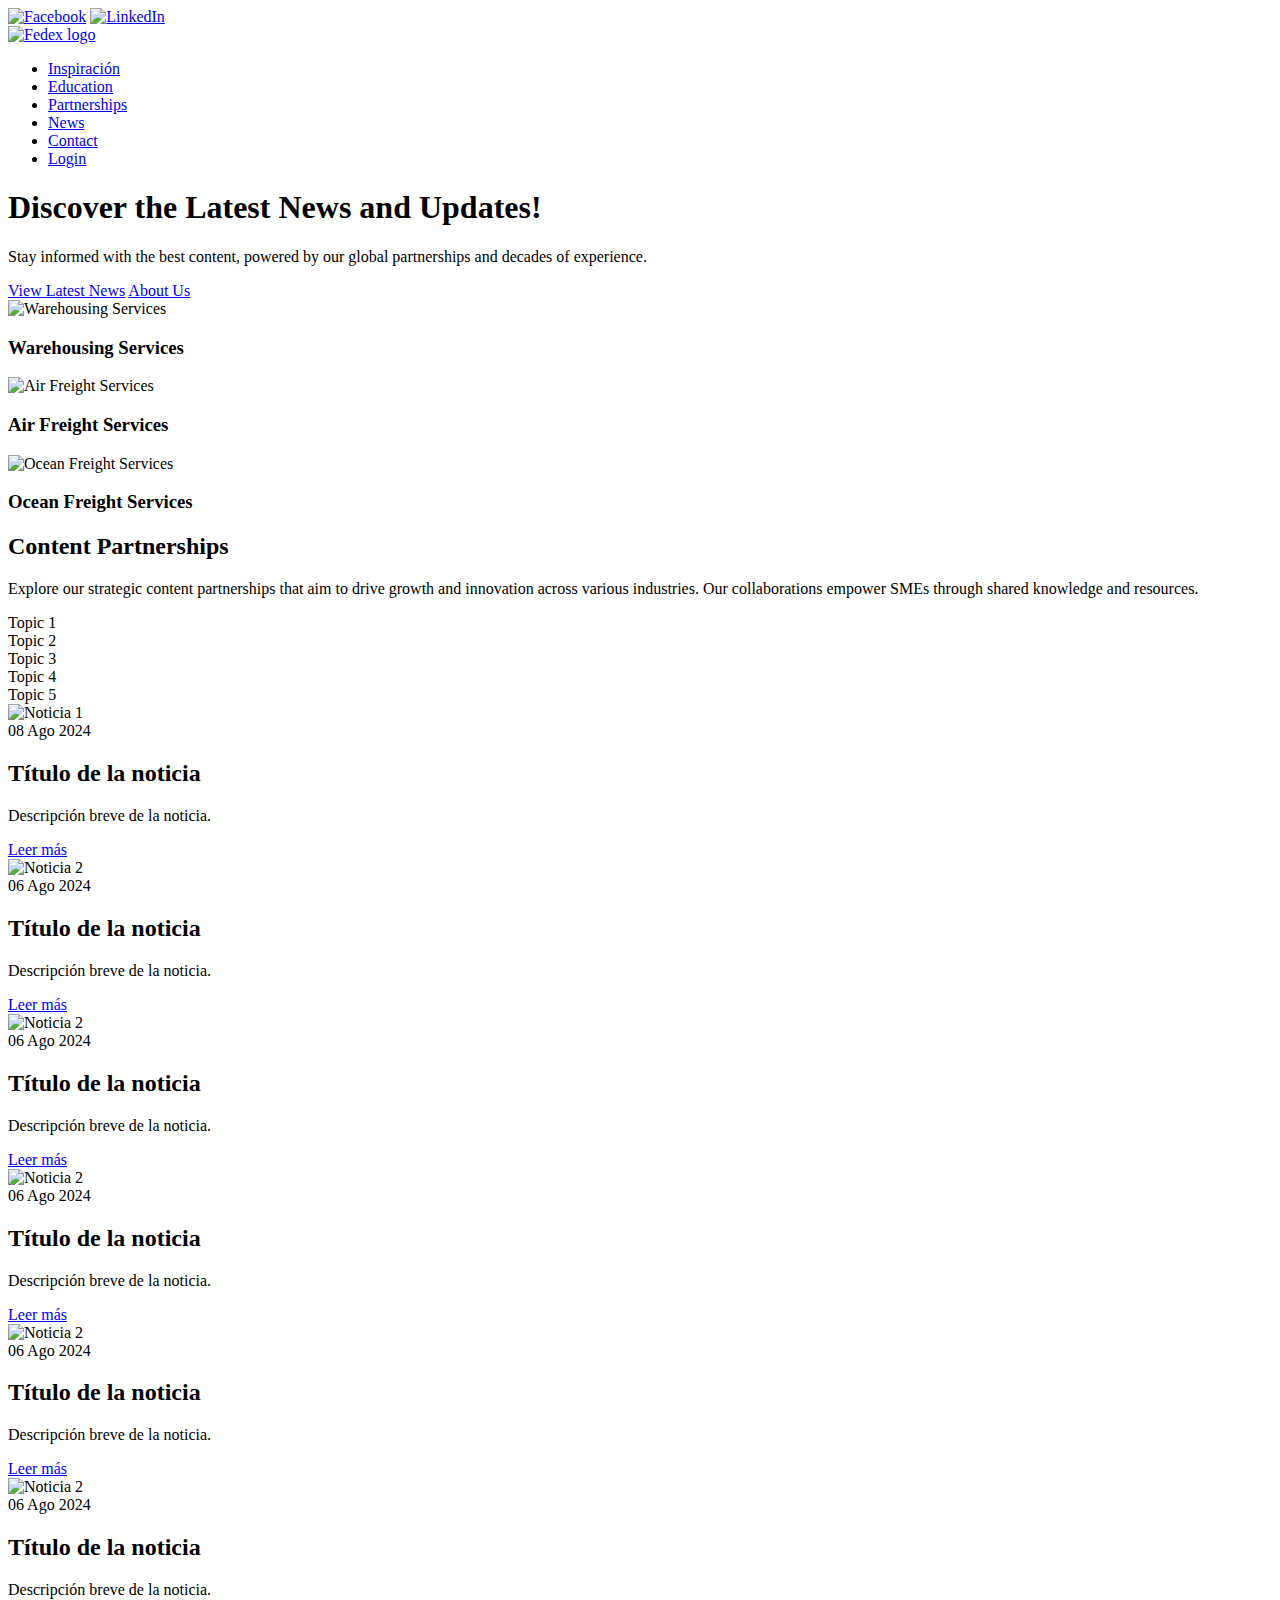
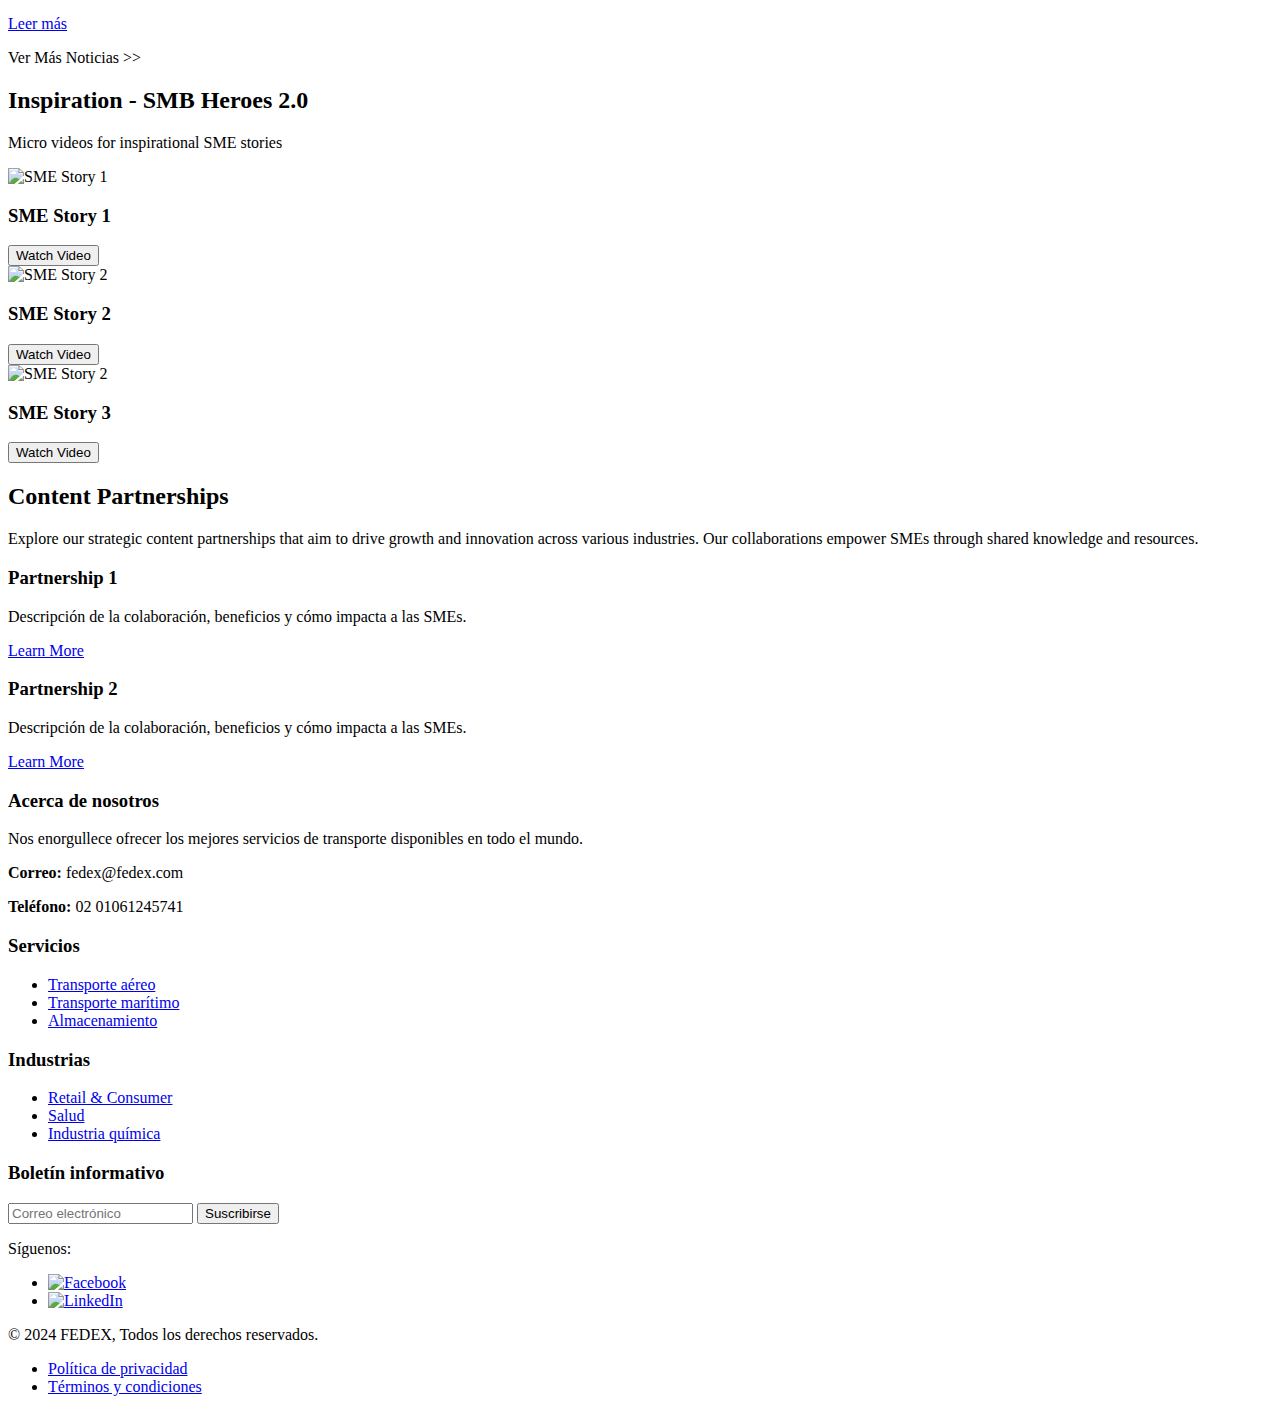
==== index.html @ d6df6c43 "feat: edit root page" ====
<!DOCTYPE html>
<html lang="es">

<body>
    <!DOCTYPE html>
    <html lang="es">

    <head>
        <meta charset="UTF-8">
        <meta name="viewport" content="width=device-width, initial-scale=1.0">
        <title>NegociosEnAccion.lat</title>
        <link rel="stylesheet" href="styles.css">
    </head>

    <body>
        <div class="top-header">
            <div class="social-icons">
                <a href="#"><img
                        src="https://cdn2.iconfinder.com/data/icons/social-media-applications/64/social_media_applications_1-facebook-512.png"
                        alt="Facebook"></a>
                <a href="#"><img src="https://cdn1.iconfinder.com/data/icons/logotypes/32/square-linkedin-512.png"
                        alt="LinkedIn"></a>
            </div>
        </div>
        <header>
            <div class="logo">
                <a href="/">
                    <img src="https://fedex.sunuevaweb.es/wp-content/themes/bootscore-child-main/img/logo/logo-footer.svg"
                        alt="Fedex logo" />
                </a>
            </div>
            <nav>
                <ul>
                    <li><a href="#inspiration">Inspiración</a></li>
                    <li><a href="./education.html">Education</a></li>
                    <li><a href="#partnerships">Partnerships</a></li>
                    <li><a href="#news">News</a></li>
                    <li><a href="#footer">Contact</a></li>
                    <li><a href="./login.html">Login</a></li>
                </ul>
            </nav>
        </header>
        <section class="hero">
            <div class="hero-overlay">
                <h1>Discover the Latest News and Updates!</h1>
                <p>Stay informed with the best content, powered by our global partnerships and decades of experience.
                </p>
                <div class="hero-buttons">
                    <a href="#news" class="cta-button">View Latest News</a>
                    <a href="#" class="cta-outline-button">About Us</a>
                </div>
            </div>
        </section>
        <section class="services">
            <div class="service-box">
                <img src="https://cdn2.iconfinder.com/data/icons/leto-blue-big-data/64/big_data-13-512.png"
                    alt="Warehousing Services">
                <h3>Warehousing Services</h3>
            </div>
            <div class="service-box">
                <img src="https://cdn2.iconfinder.com/data/icons/leto-blue-big-data/64/big_data-13-512.png"
                    alt="Air Freight Services">
                <h3>Air Freight Services</h3>
            </div>
            <div class="service-box">
                <img src="https://cdn2.iconfinder.com/data/icons/leto-blue-big-data/64/big_data-13-512.png"
                    alt="Ocean Freight Services">
                <h3>Ocean Freight Services</h3>
            </div>
            </div>
        </section>
        <section class="categories">
            <div class="container">
                <h2>Content Partnerships</h2>
                <p>Explore our strategic content partnerships that aim to drive growth and innovation across various
                    industries. Our collaborations empower SMEs through shared knowledge and resources.</p>
                <div class="topic-container">
                    <div class="selected">
                        Topic 1
                    </div>
                    <div>
                        Topic 2
                    </div>
                    <div>
                        Topic 3
                    </div>
                    <div>
                        Topic 4
                    </div>
                    <div>
                        Topic 5
                    </div>
                </div>
            </div>
        </section>
        <section class="news" id="news">
            <div class="news-item">
                <img src="https://via.placeholder.com/200x200" alt="Noticia 1">
                <div class="news-content">
                    <span class="date">08 Ago 2024</span>
                    <h2>Título de la noticia</h2>
                    <p>Descripción breve de la noticia.</p>
                    <a href="#" class="read-more">Leer más</a>
                </div>
            </div>
            <div class="news-item">
                <img src="https://via.placeholder.com/200x200" alt="Noticia 2">
                <div class="news-content">
                    <span class="date">06 Ago 2024</span>
                    <h2>Título de la noticia</h2>
                    <p>Descripción breve de la noticia.</p>
                    <a href="#" class="read-more">Leer más</a>
                </div>
            </div>
            <div class="news-item">
                <img src="https://via.placeholder.com/200x200" alt="Noticia 2">
                <div class="news-content">
                    <span class="date">06 Ago 2024</span>
                    <h2>Título de la noticia</h2>
                    <p>Descripción breve de la noticia.</p>
                    <a href="#" class="read-more">Leer más</a>
                </div>
            </div>
            <div class="news-item">
                <img src="https://via.placeholder.com/200x200" alt="Noticia 2">
                <div class="news-content">
                    <span class="date">06 Ago 2024</span>
                    <h2>Título de la noticia</h2>
                    <p>Descripción breve de la noticia.</p>
                    <a href="#" class="read-more">Leer más</a>
                </div>
            </div>
            <div class="news-item">
                <img src="https://via.placeholder.com/200x200" alt="Noticia 2">
                <div class="news-content">
                    <span class="date">06 Ago 2024</span>
                    <h2>Título de la noticia</h2>
                    <p>Descripción breve de la noticia.</p>
                    <a href="#" class="read-more">Leer más</a>
                </div>
            </div>
            <div class="news-item">
                <img src="https://via.placeholder.com/200x200" alt="Noticia 2">
                <div class="news-content">
                    <span class="date">06 Ago 2024</span>
                    <h2>Título de la noticia</h2>
                    <p>Descripción breve de la noticia.</p>
                    <a href="#" class="read-more">Leer más</a>
                </div>
            </div>
            <section class="view-more">
                <p>Ver Más Noticias >></h3>
            </section>
        </section>
        <section class="inspiration modern" id="inspiration">
            <div class="container">
                <h2>Inspiration - SMB Heroes 2.0</h2>
                <p>Micro videos for inspirational SME stories</p>
                <div class="video-grid">
                    <div class="video-item">
                        <img src="https://via.placeholder.com/400x300" alt="SME Story 1">
                        <div class="video-overlay">
                            <h3>SME Story 1</h3>
                            <button>Watch Video</button>
                        </div>
                    </div>
                    <div class="video-item">
                        <img src="https://via.placeholder.com/400x300" alt="SME Story 2">
                        <div class="video-overlay">
                            <h3>SME Story 2</h3>
                            <button>Watch Video</button>
                        </div>
                    </div>
                    <div class="video-item">
                        <img src="https://via.placeholder.com/400x300" alt="SME Story 2">
                        <div class="video-overlay">
                            <h3>SME Story 3</h3>
                            <button>Watch Video</button>
                        </div>
                    </div>
                </div>
            </div>
        </section>
        <section class="content-partnerships" id="partnerships">
            <div class="container">
                <h2>Content Partnerships</h2>
                <p>Explore our strategic content partnerships that aim to drive growth and innovation across various
                    industries. Our collaborations empower SMEs through shared knowledge and resources.</p>

                <div class="partnerships-grid">
                    <div class="partnership-item">
                        <h3>Partnership 1</h3>
                        <p>Descripción de la colaboración, beneficios y cómo impacta a las SMEs.</p>
                        <a href="#" class="learn-more">Learn More</a>
                    </div>
                    <div class="partnership-item">
                        <h3>Partnership 2</h3>
                        <p>Descripción de la colaboración, beneficios y cómo impacta a las SMEs.</p>
                        <a href="#" class="learn-more">Learn More</a>
                    </div>
                </div>
            </div>
        </section>
        <footer id="footer">
            <div class="footer-content">
                <div class="about">
                    <h3>Acerca de nosotros</h3>
                    <p>Nos enorgullece ofrecer los mejores servicios de transporte disponibles en todo el mundo.</p>
                    <p><strong>Correo:</strong> fedex@fedex.com</p>
                    <p><strong>Teléfono:</strong> 02 01061245741</p>
                </div>

                <div class="services-footer">
                    <h3>Servicios</h3>
                    <ul>
                        <li><a href="#">Transporte aéreo</a></li>
                        <li><a href="#">Transporte marítimo</a></li>
                        <li><a href="#">Almacenamiento</a></li>
                    </ul>
                </div>

                <div class="industries">
                    <h3>Industrias</h3>
                    <ul>
                        <li><a href="#">Retail & Consumer</a></li>
                        <li><a href="#">Salud</a></li>
                        <li><a href="#">Industria química</a></li>
                    </ul>
                </div>

                <div class="newsletter">
                    <h3>Boletín informativo</h3>
                    <form>
                        <input type="email" placeholder="Correo electrónico">
                        <button type="submit">Suscribirse</button>
                    </form>
                    <p>Síguenos:</p>
                    <ul class="social">
                        <li>
                            <a href="#"><img
                                    src="https://cdn2.iconfinder.com/data/icons/social-media-applications/64/social_media_applications_1-facebook-512.png"
                                    alt="Facebook"></a>
                        </li>
                        <li>
                            <a href="#"><img
                                    src="https://cdn1.iconfinder.com/data/icons/logotypes/32/square-linkedin-512.png"
                                    alt="LinkedIn"></a>
                        </li>
                    </ul>
                </div>
            </div>
            <div class="footer-bottom">
                <p>&copy; 2024 FEDEX, Todos los derechos reservados.</p>
                <ul>
                    <li><a href="#">Política de privacidad</a></li>
                    <li><a href="#">Términos y condiciones</a></li>
                </ul>
            </div>
        </footer>
    </body>

    </html>
    <script type="module" src="script.js">
        window.onscroll = function () {
            var topHeader = document.querySelector('.top-header');
            var mainHeader = document.querySelector('header');

            if (window.pageYOffset > 100) {
                topHeader.style.top = '-100px';  // Ocultar top-header
                mainHeader.style.top = '0';      // Fijar el header principal
            } else {
                topHeader.style.top = '0';       // Mostrar top-header
                mainHeader.style.top = '100px';  // Desplazar el header principal
            }
        };

    </script>
</body>

</html>
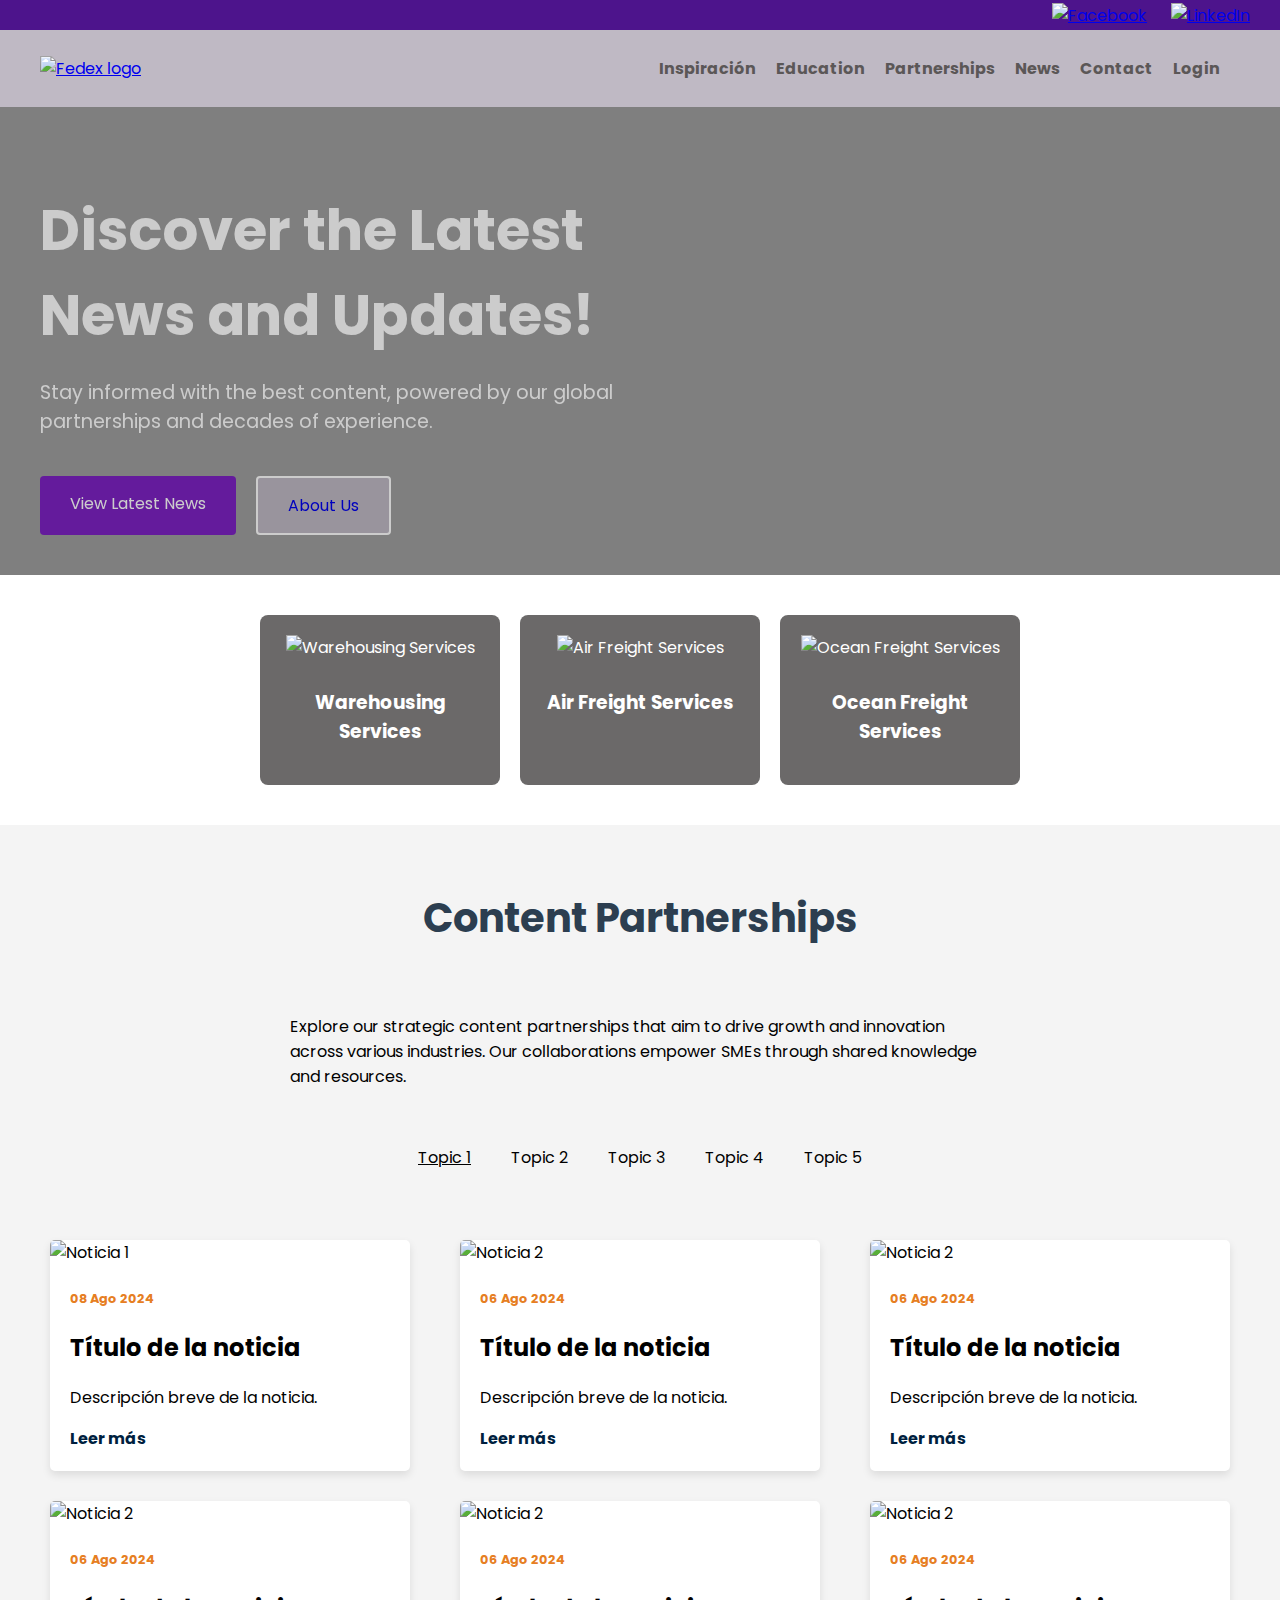
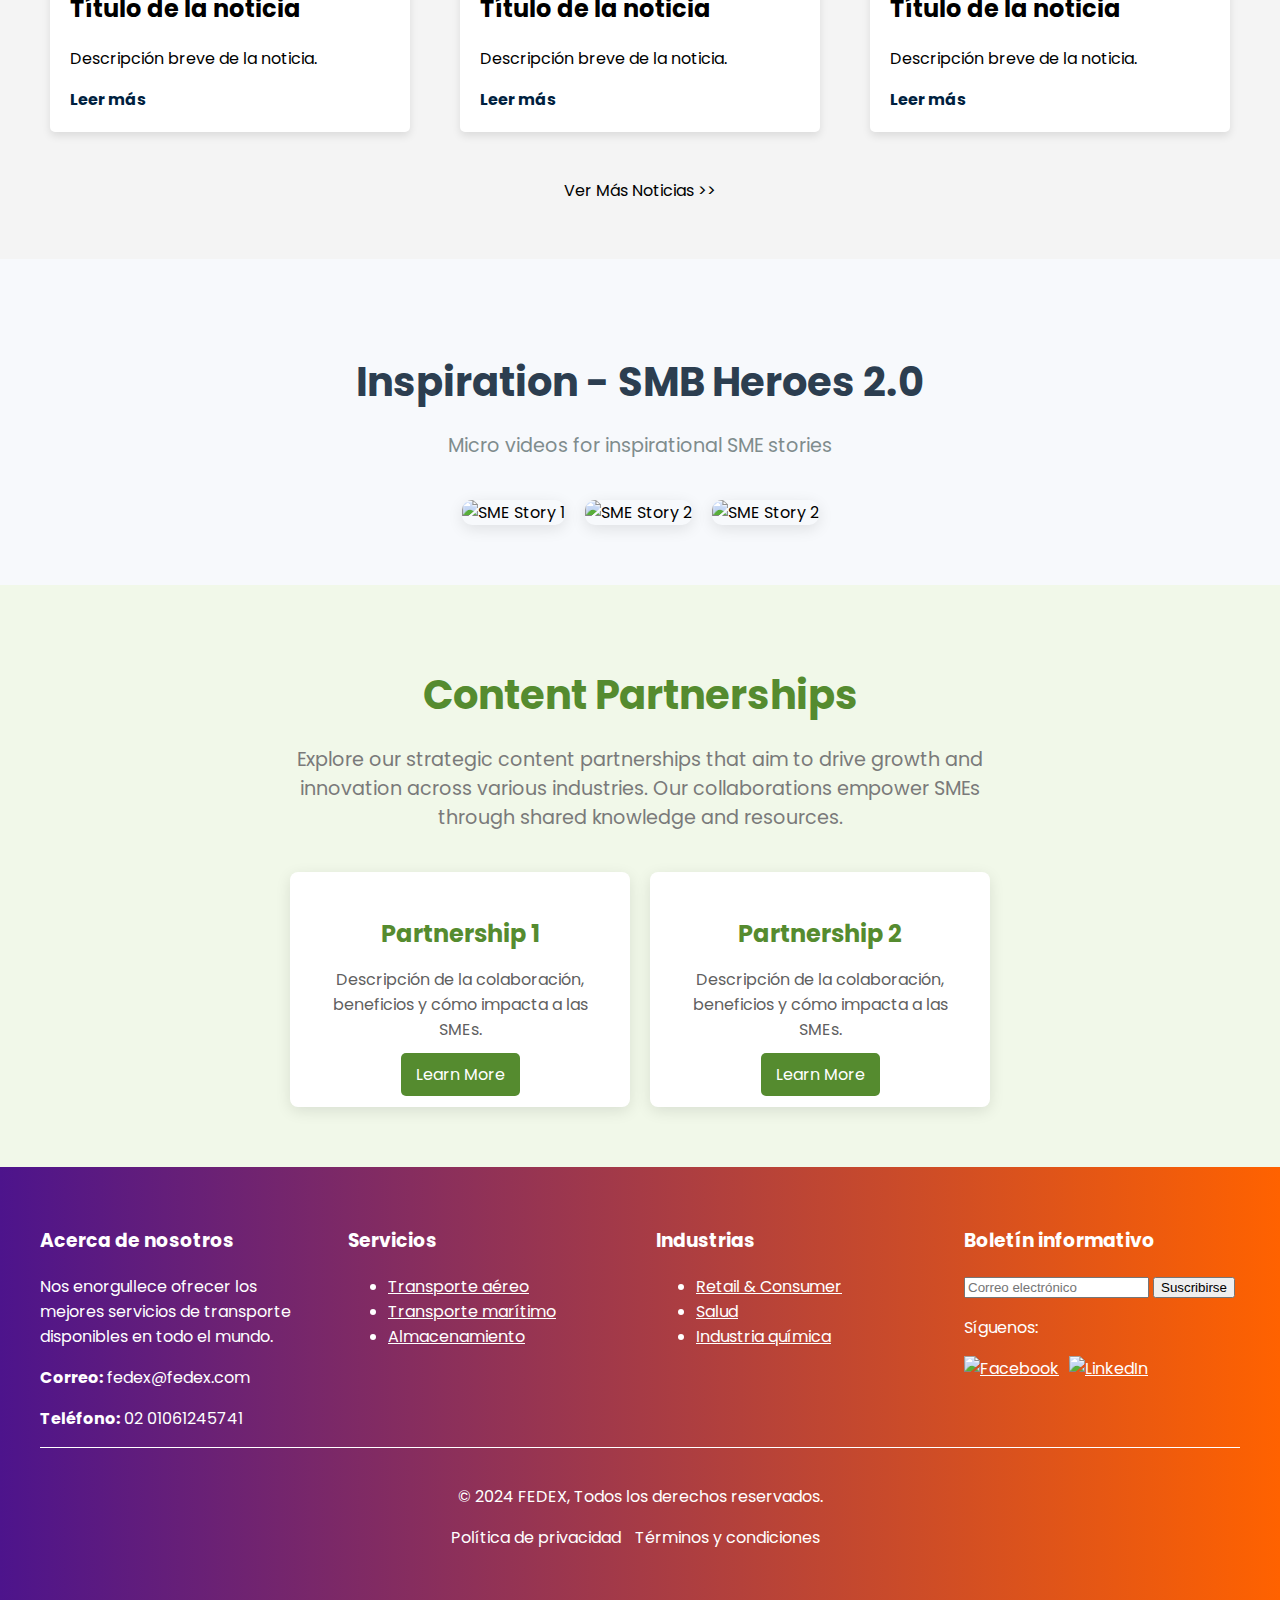
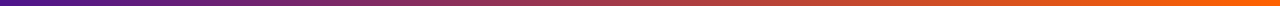
==== commit fb7964b4: "fix: path styles index" ====
--- a/index.html
+++ b/index.html
@@ -9,7 +9,7 @@
         <meta charset="UTF-8">
         <meta name="viewport" content="width=device-width, initial-scale=1.0">
         <title>NegociosEnAccion.lat</title>
-        <link rel="stylesheet" href="styles.css">
+        <link rel="stylesheet" href="style.css">
     </head>
 
     <body>
--- a/style.css
+++ b/style.css
@@ -0,0 +1,476 @@
+@import url('https://fonts.googleapis.com/css2?family=Poppins:ital,wght@0,100;0,200;0,300;0,400;0,500;0,600;0,700;0,800;0,900;1,100;1,200;1,300;1,400;1,500;1,600;1,700;1,800;1,900&display=swap');
+
+:root {
+    scroll-behavior: smooth;
+}
+
+body {
+    margin: 0;
+    padding: 0;
+    padding-top: 60px;
+    font-family: "Poppins", sans-serif;
+}
+
+.top-header {
+    background-color: #4d148c;
+    height: 30px;
+    display: flex;
+    justify-content: flex-end;
+    align-items: center;
+    padding-right: 20px;
+    position: fixed;
+    width: 100%;
+    top: 0;
+    left: 0;
+    z-index: 100;
+    transition: top 0.3s ease;
+}
+
+.top-header .social-icons {
+    margin-right: 30px
+}
+
+.top-header .social-icons a {
+    margin-left: 20px;
+}
+
+.top-header img {
+    width: 20px;
+    height: 20px;
+}
+
+/* Main Header */
+header {
+    display: flex;
+    justify-content: space-between;
+    align-items: center;
+    position: fixed;
+    width: 100%;
+    background-color: #bfb9c4;
+    color: rgb(118, 107, 107);
+    padding: 10px 20px;
+    z-index: 50;
+    top: 30px;  /* Inicialmente debajo del top-header */
+    transition: top 0.3s ease;
+}
+
+header .logo {
+    padding-left: 20px;
+}
+
+header nav ul {
+    list-style: none;
+    display: flex;
+    padding-right: 60px;
+}
+
+header nav ul li {
+    margin-right: 20px;
+}
+
+header nav ul li a {
+    color: rgb(91, 87, 87);
+    text-decoration: none;
+    font-weight: bold;
+}
+
+.hero h1 {
+    font-size: 3.5rem;
+    margin-bottom: 20px;
+}
+
+.hero p {
+    font-size: 1.2rem;
+    margin-bottom: 40px;
+}
+
+.hero-buttons {
+    display: flex;
+    gap: 20px;
+}
+
+.hero {
+    position: relative;
+    background: url('https://via.placeholder.com/1400x700') no-repeat center center/cover;
+    height: 100%;
+    display: flex;
+    flex-direction: column;
+    justify-content: center;
+    text-align: left;
+    z-index: 1;
+    filter: brightness(0.8); 
+    padding-top: 90px;
+    padding-bottom: 40px;
+}
+
+.hero-overlay {
+    position: relative;
+    z-index: 2;
+    color: white;
+    max-width: 600px;
+    padding-left: 40px;
+}
+
+.hero::before {
+    content: '';
+    position: absolute;
+    top: 0;
+    left: 0;
+    right: 0;
+    bottom: 0;
+    background: rgba(0, 0, 0, 0.5);
+    z-index: 2;
+}
+
+.services {
+    display: flex;
+    justify-content: center;
+    margin: 40px auto;
+    z-index: 3;
+    position: relative;
+}
+
+.service-box {
+    background-color: rgb(107 105 105);
+    color: white;
+    padding: 20px;
+    margin: 0 10px;
+    text-align: center;
+    border-radius: 8px;
+    width: 200px;
+    transition: transform 0.3s ease;
+}
+
+.service-box:hover {
+    transform: translateY(-10px);
+}
+
+.service-box img {
+    width: 50px;
+    margin-bottom: 10px;
+}
+
+.cta-button {
+    background-color: #7d22c3;
+    color: white;
+    padding: 15px 30px;
+    text-decoration: none;
+    border-radius: 4px;
+    transition: background-color 0.3s ease;
+}
+
+.cta-button:hover {
+    background-color: #59198a;
+}
+
+.cta-outline-button {
+    background-color: #bfb9c4;
+    border: 2px solid white;
+    padding: 15px 30px;
+    text-decoration: none;
+    border-radius: 4px;
+    transition: background-color 0.3s ease, color 0.3s ease;
+}
+
+.cta-outline-button:hover {
+    background-color: white;
+    color: #59198a;
+}
+
+.categories {
+  padding: 30px;
+  background-color: #f4f4f4;
+}
+
+.categories h2 {
+    font-size: 2.5rem;
+    color: #2c3e50;
+    margin-bottom: 10px;
+}
+
+.categories .categories-title {
+  display: flex;
+  flex-direction: column;
+  justify-content: center;
+  align-items: center;
+  gap: 40px;
+}
+
+.categories .container {
+    display: flex;
+    flex-direction: column;
+    justify-content: center;
+    align-items: center;
+    gap: 40px;
+}
+
+.categories .container p {
+    max-width: 700px;
+    width: 100%;
+}
+
+.categories .topic-container {
+    display: flex;
+    gap: 40px;
+}
+
+.categories .container .selected {
+  text-decoration: underline;
+}
+
+.categories .container div {
+  cursor: pointer;
+}
+
+.news {
+    display: flex;
+    justify-content: space-around;
+    padding: 40px;
+    background-color: #f4f4f4;
+    flex-wrap: wrap;
+    gap: 30px;
+}
+
+.news-item {
+    width: 30%;
+    background-color: white;
+    border-radius: 5px;
+    box-shadow: 0 4px 8px rgba(0, 0, 0, 0.1);
+    overflow: hidden;
+}
+
+.news-item img {
+    width: 100%;
+    height: 200px;
+    object-fit: cover;
+}
+
+.news-content {
+    padding: 20px;
+}
+
+.news-content .date {
+    color: #e67e22;
+    font-size: 0.8rem;
+    font-weight: bold;
+}
+
+.read-more {
+    color: #001F3F;
+    text-decoration: none;
+    font-weight: bold;
+    display: block;
+    margin-top: 10px;
+}
+
+.view-more {
+  text-align: center;
+  cursor: pointer;
+  margin: 0;
+}
+
+.inspiration.modern {
+    background-color: #f7f9fc;
+    text-align: center;
+    display: flex;
+    justify-content: space-around;
+    padding: 60px 0;
+}
+
+.inspiration.modern h2 {
+    font-size: 2.5rem;
+    color: #2c3e50;
+    margin-bottom: 10px;
+}
+
+.inspiration.modern p {
+    color: #7f8c8d;
+    font-size: 1.2rem;
+    margin-bottom: 40px;
+}
+
+.video-grid {
+    gap: 20px;
+    display: flex;
+    flex-wrap: wrap;
+    justify-content: center;
+}
+
+.video-item {
+    position: relative;
+    border-radius: 10px;
+    overflow: hidden;
+    box-shadow: 0 4px 15px rgba(0, 0, 0, 0.1);
+    transition: transform 0.3s ease-in-out;
+}
+
+.video-item img {
+    width: 100%;
+    height: 100%;
+    object-fit: cover;
+    transition: transform 0.3s ease;
+}
+
+.video-item:hover {
+    transform: scale(1.05);
+}
+
+.video-overlay {
+    position: absolute;
+    bottom: 0;
+    left: 0;
+    right: 0;
+    background: rgba(0, 0, 0, 0.6);
+    padding: 20px;
+    color: white;
+    text-align: left;
+    opacity: 0;
+    transition: opacity 0.3s ease-in-out;
+}
+
+.video-item:hover .video-overlay {
+    opacity: 1;
+}
+
+.video-overlay h3 {
+    font-size: 1.5rem;
+    margin-bottom: 10px;
+}
+
+.video-overlay button {
+    background-color: #e67e22;
+    color: white;
+    border: none;
+    padding: 10px 20px;
+    cursor: pointer;
+    transition: background-color 0.3s ease;
+}
+
+.video-overlay button:hover {
+    background-color: #c0392b;
+}
+
+.content-partnerships {
+    background-color: #f1f8e9;
+    text-align: center;
+    display: flex;
+    justify-content: space-around;
+    padding: 60px 0;
+}
+
+.content-partnerships h2 {
+    font-size: 2.5rem;
+    color: #558b2f;
+    margin: 20px;
+}
+
+.content-partnerships p {
+    color: #7a7a7a;
+    font-size: 1.2rem;
+    margin-bottom: 40px;
+    max-width: 700px;
+    margin-left: auto;
+    margin-right: auto;
+}
+
+.partnerships-grid {
+    display: grid;
+    grid-template-columns: repeat(auto-fit, minmax(300px, 1fr));
+    gap: 20px;
+}
+
+.partnership-item {
+    background-color: white;
+    padding: 20px;
+    border-radius: 8px;
+    box-shadow: 0 4px 15px rgba(0, 0, 0, 0.1);
+    transition: transform 0.3s ease-in-out;
+}
+
+.partnership-item:hover {
+    transform: scale(1.05);
+}
+
+.partnership-item h3 {
+    font-size: 1.5rem;
+    color: #558b2f;
+    margin-bottom: 15px;
+}
+
+.partnership-item p {
+    font-size: 1rem;
+    color: #5f5f5f;
+    margin-bottom: 20px;
+}
+
+.partnership-item .learn-more {
+    background-color: #558b2f;
+    color: white;
+    padding: 10px 15px;
+    text-decoration: none;
+    border-radius: 5px;
+    transition: background-color 0.3s ease;
+}
+
+.partnership-item .learn-more:hover {
+    background-color: #33691e;
+}
+
+footer {
+    background: rgb(77,20,140);
+background: linear-gradient(90deg, rgba(77,20,140,1) 0%, rgba(255,98,0,1) 100%);
+    color: white;
+    padding: 40px;
+}
+
+.footer-content {
+    display: flex;
+    justify-content: space-between;
+}
+
+.footer-content div {
+    width: 23%;
+}
+
+.footer-content ul li a {
+  color: #fff;
+}
+
+.footer-bottom {
+    text-align: center;
+    padding-top: 20px;
+    border-top: 1px solid #fff;
+}
+
+.footer-bottom ul {
+    list-style: none;
+    padding: 0;
+}
+
+.footer-bottom ul li {
+    display: inline;
+    margin-right: 10px;
+}
+
+.footer-bottom ul li a {
+    color: white;
+    text-decoration: none;
+}
+
+.social {
+    list-style: none;
+    display: flex;
+    padding-left: 0px;
+}
+
+.social li {
+    margin-right: 10px;
+}
+
+.social li img {
+    width: 30px;
+    height: 30px;
+}
+
+
+
